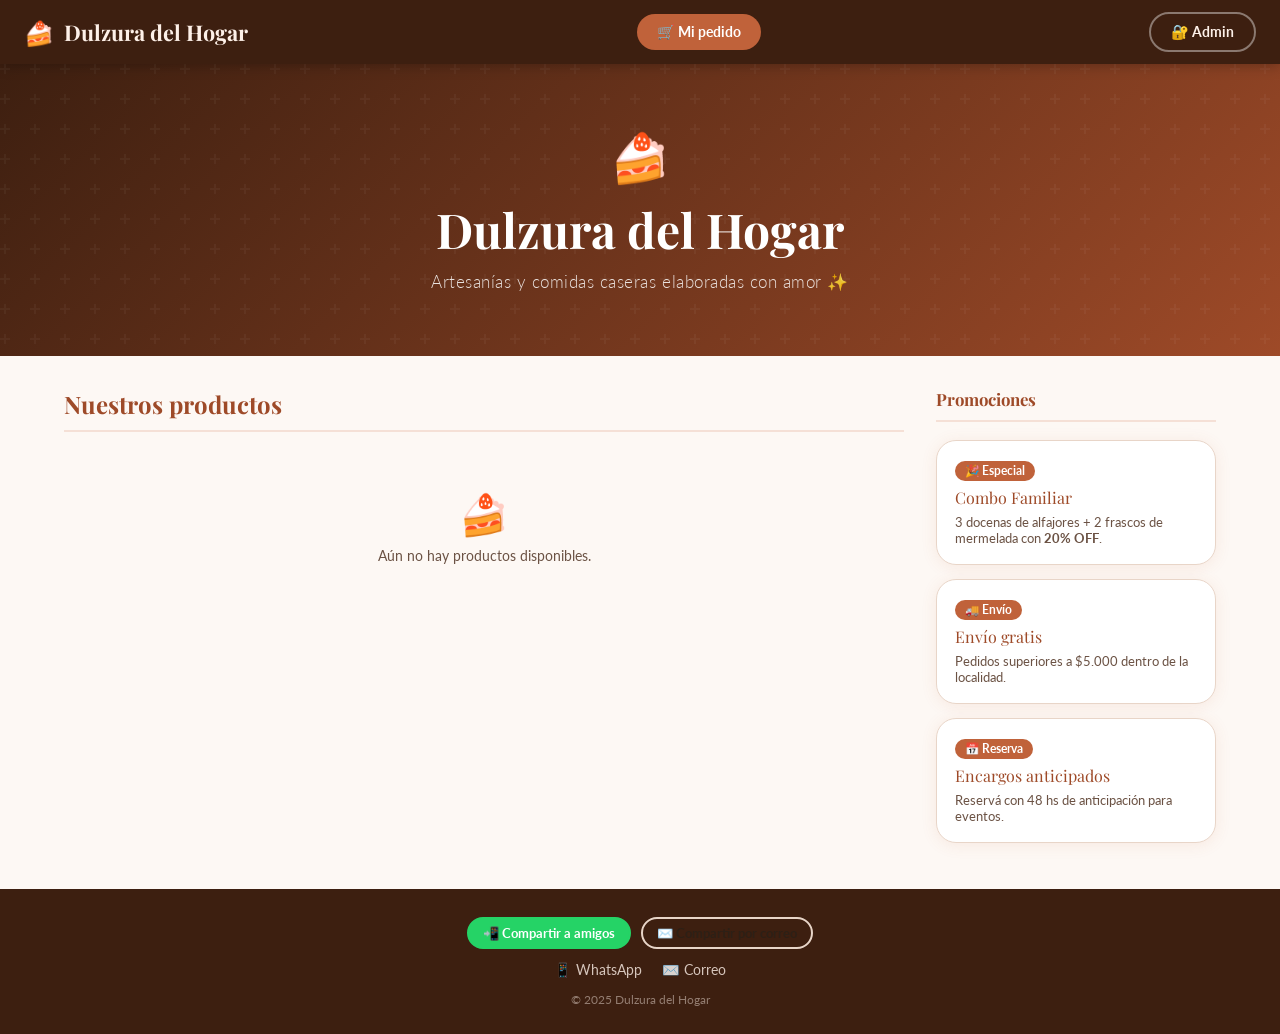
==== admin.html @ adb5f672 "Add files via upload" ====
<!DOCTYPE html>
<html lang="es">
<head>
  <meta charset="UTF-8">
  <meta name="viewport" content="width=device-width, initial-scale=1.0">
  <title>Panel Admin — Dulzura del Hogar</title>
  <link rel="manifest" href="manifest.json">
  <link rel="stylesheet" href="css/estilos.css">
  <script src="https://cdn.jsdelivr.net/npm/@emailjs/browser@4/dist/email.min.js"></script>
</head>
<body>

<!-- ===== NAVBAR ===== -->
<nav class="navbar" id="mainNavbar">
  <a class="navbar-brand" href="index.html" id="navBrand">
    <img id="navLogoImg" src="" alt="Logo" style="width:36px;height:36px;border-radius:8px;object-fit:cover;display:none;">
    <span id="navLogoEmoji" style="font-size:1.6rem;">🍰</span>
    <span id="navNombreApp">Dulzura del Hogar</span>
  </a>
  <div class="navbar-actions">
    <!-- Campanita con label -->
    <button class="bell-btn" id="bellBtn" title="Ver pedidos pendientes" aria-label="Pedidos pendientes">
      🔔
      <span class="bell-badge" id="bellBadge" style="display:none;"></span>
    </button>
    <button class="btn btn-outline" id="btnVerPublica" title="Ver cómo queda tu página pública">👁️ Ver mi página</button>
    <button class="btn btn-outline" id="btnLogout">Cerrar sesión</button>
  </div>
</nav>

<!-- ===== ADMIN LAYOUT ===== -->
<div class="admin-layout">

  <!-- ── Sidebar ── -->
  <aside class="admin-sidebar">
    <ul class="sidebar-menu">
      <li class="activo"><a href="#" data-sec="secInicio">🏠 Inicio</a></li>
      <li><a href="#" data-sec="secProductos">📦 Productos</a></li>
      <li><a href="#" data-sec="secPromos">🎁 Promociones</a></li>
      <li><a href="#" data-sec="secPedidos">🛒 Pedidos</a></li>
      <li><a href="#" data-sec="secTemas">🎨 Apariencia</a></li>
      <li><a href="#" data-sec="secLicencia">🔑 Licencia</a></li>
      <li><a href="#" data-sec="secCuenta">👤 Mi cuenta</a></li>
      <li><a href="#" data-sec="secGuia">📘 Guía rápida</a></li>
    </ul>
  </aside>

  <!-- ── Main ── -->
  <main class="admin-main">

    <!-- ═══ INICIO ═══ -->
    <section class="admin-section activo" id="secInicio">
      <h2 id="saludoAdmin" style="font-family:'Playfair Display',serif;font-size:1.6rem;color:var(--primary-dark);margin-bottom:20px;">¡Hola! 👋</h2>

      <div class="stats-grid">
        <div class="stat-card">
          <div class="stat-num" id="statProductos">0</div>
          <div class="stat-label">Productos</div>
        </div>
        <div class="stat-card">
          <div class="stat-num" id="statPedidosPend" style="color:var(--warning);">0</div>
          <div class="stat-label">Encargos pendientes</div>
        </div>
        <div class="stat-card">
          <div class="stat-num" id="statPedidosComp" style="color:var(--success);">0</div>
          <div class="stat-label">Completados</div>
        </div>
      </div>

      <div style="margin-top:20px;display:flex;gap:12px;flex-wrap:wrap;">
        <button class="btn btn-primary" onclick="irSeccion('secProductos')">📦 Ver productos</button>
        <button class="btn btn-ghost" onclick="abrirDrawerPedidos()">🛒 Ver encargos</button>
      </div>
    </section>

    <!-- ═══ PRODUCTOS ═══ -->
    <section class="admin-section" id="secProductos">
      <div class="panel-card">
        <div class="panel-card-header">
          <h3 class="panel-card-title">📦 Productos</h3>
          <button class="btn btn-primary btn-sm" id="btnNuevoProducto">➕ Nuevo producto</button>
        </div>
        <div style="overflow-x:auto;">
          <table class="tabla-admin">
            <thead>
              <tr>
                <th>Imagen</th>
                <th>Nombre</th>
                <th>Precio</th>
                <th>Detalle</th>
                <th>Acciones</th>
              </tr>
            </thead>
            <tbody id="listaProductosAdmin"></tbody>
          </table>
        </div>
      </div>
    </section>

    <!-- ═══ PROMOCIONES ═══ -->
    <section class="admin-section" id="secPromos">
      <div class="panel-card">
        <div class="panel-card-header">
          <h3 class="panel-card-title">🎁 Promociones</h3>
          <button class="btn btn-primary btn-sm" id="btnNuevaPromo">➕ Nueva promoción</button>
        </div>
        <div style="overflow-x:auto;">
          <table class="tabla-admin">
            <thead>
              <tr>
                <th>Imagen</th>
                <th>Título</th>
                <th>Precio</th>
                <th>Descripción</th>
                <th>Acciones</th>
              </tr>
            </thead>
            <tbody id="listaPromosAdmin"></tbody>
          </table>
        </div>
      </div>
    </section>

    <!-- ═══ PEDIDOS ═══ -->
    <section class="admin-section" id="secPedidos">
      <div class="panel-card">
        <div class="panel-card-header">
          <h3 class="panel-card-title">⏳ Encargos pendientes</h3>
          <button class="btn btn-ghost btn-sm" onclick="cargarPedidosAdmin()">🔄 Actualizar</button>
        </div>
        <div id="listaPedidosPend"></div>
      </div>
      <div class="panel-card">
        <div class="panel-card-header">
          <h3 class="panel-card-title">✅ Encargos completados</h3>
        </div>
        <div id="listaPedidosComp"></div>
      </div>
    </section>

    <!-- ═══ APARIENCIA ═══ -->
    <section class="admin-section" id="secTemas">
      <!-- Logo y nombre -->
      <div class="panel-card">
        <div class="panel-card-header">
          <h3 class="panel-card-title">🖼️ Logo y nombre</h3>
        </div>
        <p class="text-muted mb-3">Personalizá el logo y el nombre que aparece en toda la app.</p>

        <!-- Preview -->
        <div style="display:flex;align-items:center;gap:14px;background:var(--nav-bg);padding:14px 20px;border-radius:12px;margin-bottom:20px;">
          <div id="logoPreviewWrap" style="font-size:2rem;" id="logoPreviewEmoji">🍰</div>
          <span id="nombrePreview" style="font-family:'Playfair Display',serif;font-size:1.2rem;color:#fdf0e8;font-weight:700;">Dulzura del Hogar</span>
        </div>

        <div class="form-group">
          <label>Nombre de la tienda</label>
          <input type="text" id="inputNombreApp" placeholder="Dulzura del Hogar" maxlength="40">
        </div>

        <div class="form-group">
          <label>Emoji de logo (opción rápida)</label>
          <div style="display:flex;gap:8px;flex-wrap:wrap;margin-bottom:10px;" id="emojisPicker">
            <span class="emoji-opt" data-e="🍰">🍰</span>
            <span class="emoji-opt" data-e="🧁">🧁</span>
            <span class="emoji-opt" data-e="🍬">🍬</span>
            <span class="emoji-opt" data-e="🍫">🍫</span>
            <span class="emoji-opt" data-e="🎂">🎂</span>
            <span class="emoji-opt" data-e="🍩">🍩</span>
            <span class="emoji-opt" data-e="🥧">🥧</span>
            <span class="emoji-opt" data-e="🌸">🌸</span>
            <span class="emoji-opt" data-e="🏠">🏠</span>
            <span class="emoji-opt" data-e="⭐">⭐</span>
          </div>
        </div>

        <div class="form-group">
          <label>O subí tu propio logo (imagen)</label>
          <input type="file" id="inputLogoFile" accept="image/*" style="display:none;">
          <div style="display:flex;gap:10px;align-items:center;flex-wrap:wrap;">
            <button class="btn btn-ghost btn-sm" onclick="document.getElementById('inputLogoFile').click()">📁 Elegir imagen</button>
            <button class="btn btn-ghost btn-sm" onclick="quitarLogoImagen()">✕ Quitar imagen</button>
            <span id="logoFileNombre" class="text-muted" style="font-size:0.82rem;"></span>
          </div>
        </div>

        <button class="btn btn-primary" id="btnGuardarApariencia">💾 Guardar logo y nombre</button>
      </div>

      <!-- Temas de color -->
      <div class="panel-card">
        <div class="panel-card-header">
          <h3 class="panel-card-title">🎨 Tema de color</h3>
        </div>
        <p class="text-muted mb-3">El cambio se aplica inmediatamente en toda la app.</p>
        <div class="temas-grid">
          <div class="tema-opcion" data-tema="claro">
            <div class="tema-preview" style="background:linear-gradient(135deg,#fdf8f4,#c0623a);"></div>
            <label>☀️ Claro</label>
          </div>
          <div class="tema-opcion" data-tema="oscuro">
            <div class="tema-preview" style="background:linear-gradient(135deg,#1a1208,#e07840);"></div>
            <label>🌙 Oscuro</label>
          </div>
          <div class="tema-opcion" data-tema="navidad">
            <div class="tema-preview" style="background:linear-gradient(135deg,#1a3a1a,#b22222);"></div>
            <label>🎄 Navidad</label>
          </div>
          <div class="tema-opcion" data-tema="floral">
            <div class="tema-preview" style="background:linear-gradient(135deg,#fdf6fb,#a0408a);"></div>
            <label>🌸 Floral</label>
          </div>
        </div>
      </div>
    </section>

    <!-- ═══ LICENCIA ═══ -->
    <section class="admin-section" id="secLicencia">
      <div class="panel-card">
        <div class="panel-card-header">
          <h3 class="panel-card-title">🔑 Licencia</h3>
        </div>
        <div id="licenciaEstado" class="licencia-estado licencia-ok">✅ Verificando...</div>
        <hr class="divider">
        <p class="text-muted mb-3">¿Tenés un código de licencia? Ingresalo acá para activarlo.</p>
        <div class="form-group">
          <label for="inputCodigo">Código de licencia</label>
          <input type="text" id="inputCodigo" placeholder="Ej: DULZ-PREM-2026-XXXX" style="font-family:monospace;letter-spacing:2px;text-transform:uppercase;">
        </div>
        <button class="btn btn-primary" id="btnActivarLicencia">🔑 Activar licencia</button>
        <hr class="divider">
        <p class="text-muted" style="font-size:0.83rem;">
          Planes disponibles: 15, 30, 60, 90, 120, 180, 240, 300 días.<br>
          Contacto proveedor: <a href="mailto:dragoprot26@gmail.com" style="color:var(--primary);">dragoprot26@gmail.com</a>
        </p>
      </div>
    </section>

    <!-- ═══ MI CUENTA ═══ -->
    <section class="admin-section" id="secCuenta">

      <!-- Datos personales -->
      <div class="panel-card">
        <div class="panel-card-header">
          <h3 class="panel-card-title">👤 Mis datos</h3>
        </div>
        <div class="admin-avatar">👩‍🍳</div>
        <div class="form-group">
          <label for="adminNombre">Nombre</label>
          <input type="text" id="adminNombre" placeholder="Tu nombre">
        </div>
        <div class="form-group">
          <label for="adminEmail">Correo electrónico</label>
          <input type="email" id="adminEmail" placeholder="tu@correo.com">
        </div>
        <div class="form-group">
          <label for="adminTelefono">Teléfono WhatsApp (con código de país)</label>
          <input type="tel" id="adminTelefono" placeholder="5491112345678">
        </div>
        <button class="btn btn-primary" id="btnGuardarAdmin">💾 Guardar cambios</button>
      </div>

      <!-- Compartir app -->
      <div class="panel-card">
        <div class="panel-card-header">
          <h3 class="panel-card-title">🔗 Compartir mi tienda</h3>
        </div>
        <p class="text-muted mb-3">Compartí el link o el QR de tu tienda con tus clientes. El QR es único para tu negocio.</p>

        <!-- Link -->
        <div style="display:flex;gap:8px;align-items:center;margin-bottom:20px;flex-wrap:wrap;">
          <input type="text" id="linkTienda" readonly style="flex:1;padding:10px 14px;border:2px solid var(--border);border-radius:12px;background:var(--bg);color:var(--text);font-size:0.85rem;min-width:0;">
          <button class="btn btn-ghost btn-sm" onclick="copiarLinkTienda()">📋 Copiar</button>
        </div>

        <!-- QR -->
        <div id="qrTiendaWrap" style="display:none;text-align:center;margin-bottom:20px;">
          <p style="font-size:0.82rem;color:var(--text2);margin-bottom:10px;font-weight:700;text-transform:uppercase;letter-spacing:0.05em;">
            📱 QR de tu tienda
          </p>
          <div style="display:inline-block;background:#fff;padding:12px;border-radius:16px;border:2px solid var(--border);box-shadow:var(--shadow);">
            <img id="qrTiendaImg" src="" alt="QR Tienda" style="width:180px;height:180px;display:block;">
          </div>
          <p style="font-size:0.75rem;color:var(--text2);margin-top:10px;">Tus clientes escanean este QR y entran directo a tu tienda</p>
          <div style="display:flex;gap:8px;justify-content:center;margin-top:12px;flex-wrap:wrap;">
            <button class="btn btn-ghost btn-sm" onclick="descargarQR()">⬇️ Descargar QR</button>
            <button class="btn btn-ghost btn-sm" onclick="compartirQRWhatsApp()" style="background:#25D366;color:#fff;border-color:#25D366;">📱 Enviar QR por WhatsApp</button>
          </div>
        </div>

        <!-- Botones compartir -->
        <div style="display:flex;gap:10px;flex-wrap:wrap;">
          <button class="btn btn-primary" onclick="compartirWhatsApp()" style="background:#25D366;flex:1;min-width:140px;">
            📱 WhatsApp
          </button>
          <button class="btn btn-primary" onclick="compartirEmail()" style="flex:1;min-width:140px;">
            ✉️ Correo electrónico
          </button>
          <button class="btn btn-ghost" onclick="compartirNativo()" style="flex:1;min-width:140px;">
            🔗 Más opciones
          </button>
        </div>
      </div>

      <!-- Cambiar contraseña -->
      <div class="panel-card">
        <div class="panel-card-header">
          <h3 class="panel-card-title">🔒 Cambiar contraseña</h3>
        </div>
        <div class="form-group">
          <label for="passActual">Contraseña actual</label>
          <input type="password" id="passActual" placeholder="••••••">
        </div>
        <div class="form-group">
          <label for="passNueva">Nueva contraseña</label>
          <input type="password" id="passNueva" placeholder="Mínimo 6 caracteres">
        </div>
        <div class="form-group">
          <label for="passRepetir">Repetir nueva contraseña</label>
          <input type="password" id="passRepetir" placeholder="Igual que la anterior">
        </div>
        <button class="btn btn-ghost" id="btnCambiarPass">🔑 Cambiar contraseña</button>
      </div>

    </section>

    <!-- ═══ GUÍA RÁPIDA ═══ -->
    <section class="admin-section" id="secGuia">
      <div class="panel-card">
        <h3 class="panel-card-title">📘 Guía rápida de Dulzura del Hogar</h3>
        <ol style="line-height:1.8;font-size:0.9rem;color:var(--text2);">
          <li><strong>Agregá productos</strong> desde la sección "📦 Productos". Poné nombre, precio, imagen y detalle.</li>
          <li><strong>Creá promociones</strong> en "🎁 Promociones" para destacar ofertas. Podés subir imágenes y un precio opcional.</li>
          <li><strong>Gestioná encargos</strong> en "🛒 Pedidos". Recibís cada pedido y podés marcarlo como completado.</li>
          <li><strong>Personalizá la tienda</strong> en "🎨 Apariencia". Cambiá colores, logo y nombre.</li>
          <li><strong>Compartí tu tienda</strong> desde "👤 Mi cuenta → Compartir mi tienda". Enviá el link a tus clientes por WhatsApp o email.</li>
          <li><strong>Consultas y licencias</strong> en "🔑 Licencia" o escribí a <a href="mailto:dragoprot26@gmail.com">dragoprot26@gmail.com</a>.</li>
        </ol>
      </div>
    </section>

  </main>
</div>

<!-- ===== DRAWER PEDIDOS ===== -->
<div class="pedidos-panel" id="drawerPedidos">
  <div class="pedidos-panel-header">
    <span style="font-family:'Playfair Display',serif;font-size:1.1rem;">🛒 Encargos pendientes</span>
    <button id="btnCerrarDrawer" style="background:none;border:none;color:inherit;font-size:1.3rem;cursor:pointer;">✕</button>
  </div>
  <div class="pedidos-panel-body" id="drawerPedidosCont"></div>
</div>

<!-- ===== MODAL PRODUCTO ===== -->
<div class="modal-overlay" id="modalProducto">
  <div class="modal" style="max-width:520px;">
    <button class="modal-close" aria-label="Cerrar">✕</button>
    <h2 class="modal-titulo" id="modalProdTitulo">Producto</h2>

    <div class="form-group">
      <label for="prodNombre">Nombre *</label>
      <input type="text" id="prodNombre" placeholder="Ej: Alfajores de maicena">
    </div>
    <div class="form-group">
      <label for="prodPrecio">Precio *</label>
      <input type="number" id="prodPrecio" placeholder="1500" min="0">
    </div>

    <!-- ── Imagen: galería/cámara O url ── -->
    <div class="form-group">
      <label>Imagen del producto</label>
      <div id="prodImagenPreview" style="width:100%;height:150px;border-radius:12px;background:var(--primary-light);display:flex;align-items:center;justify-content:center;font-size:3rem;margin-bottom:10px;overflow:hidden;border:2px dashed var(--border);">
        🍬
      </div>
      <div style="display:flex;gap:8px;flex-wrap:wrap;margin-bottom:10px;">
        <button type="button" class="btn btn-ghost btn-sm" onclick="document.getElementById('inputImgGaleria').click()">🖼️ Galería / PC</button>
        <button type="button" class="btn btn-ghost btn-sm" id="btnCamara" onclick="document.getElementById('inputImgCamara').click()">📷 Cámara</button>
        <button type="button" class="btn btn-ghost btn-sm" onclick="toggleUrlImagen()">🌐 URL web</button>
        <button type="button" class="btn btn-ghost btn-sm" onclick="quitarImagenProducto()">✕ Quitar</button>
      </div>
      <input type="file" id="inputImgGaleria" accept="image/*" style="display:none;">
      <input type="file" id="inputImgCamara" accept="image/*" capture="environment" style="display:none;">
      <div id="urlImagenWrap" style="display:none;">
        <input type="url" id="prodImagen" placeholder="https://... URL de imagen web"
          oninput="previsualizarUrlImagen(this.value)"
          style="width:100%;padding:10px 14px;border:2px solid var(--border);border-radius:12px;background:var(--bg);color:var(--text);font-size:0.9rem;">
      </div>
    </div>

    <div class="form-group">
      <label for="prodDetalle">Descripción</label>
      <textarea id="prodDetalle" placeholder="Describí el producto..."></textarea>
    </div>

    <hr class="divider">
    <div style="display:flex;align-items:center;justify-content:space-between;margin-bottom:10px;">
      <label style="font-size:0.85rem;font-weight:700;color:var(--text2);">CAMPOS EXTRA</label>
      <button type="button" class="btn btn-ghost btn-sm" id="btnAgregarCampo">+ Agregar campo</button>
    </div>
    <div id="camposExtraContainer"></div>

    <button class="btn btn-primary btn-block" id="btnGuardarProducto" style="margin-top:16px;">💾 Guardar producto</button>
  </div>
</div>

<!-- ===== MODAL PROMO (MEJORADO) ===== -->
<div class="modal-overlay" id="modalPromo">
  <div class="modal" style="max-width:520px;">
    <button class="modal-close" aria-label="Cerrar">✕</button>
    <h2 class="modal-titulo" id="modalPromoTitulo">Promoción</h2>
    <div class="form-group">
      <label for="promoTitulo">Título *</label>
      <input type="text" id="promoTitulo" placeholder="Ej: Combo Familiar">
    </div>
    <div class="form-group">
      <label for="promoBadge">Etiqueta</label>
      <input type="text" id="promoBadge" placeholder="Ej: 🎉 Especial">
    </div>

    <!-- Imagen de la promo -->
    <div class="form-group">
      <label>Imagen (opcional)</label>
      <div id="promoImagenPreview" style="width:100%;height:150px;border-radius:12px;background:var(--primary-light);display:flex;align-items:center;justify-content:center;font-size:3rem;margin-bottom:10px;overflow:hidden;border:2px dashed var(--border);">
        🎁
      </div>
      <div style="display:flex;gap:8px;flex-wrap:wrap;">
        <button type="button" class="btn btn-ghost btn-sm" onclick="document.getElementById('inputImgPromoGaleria').click()">🖼️ Galería / PC</button>
        <button type="button" class="btn btn-ghost btn-sm" onclick="document.getElementById('inputImgPromoCamara').click()">📷 Cámara</button>
        <button type="button" class="btn btn-ghost btn-sm" onclick="quitarImagenPromo()">✕ Quitar</button>
      </div>
      <input type="file" id="inputImgPromoGaleria" accept="image/*" style="display:none;">
      <input type="file" id="inputImgPromoCamara" accept="image/*" capture="environment" style="display:none;">
    </div>

    <div class="form-group">
      <label for="promoPrecio">Precio (opcional)</label>
      <input type="number" id="promoPrecio" placeholder="Ej: 2500" min="0">
    </div>
    <div class="form-group">
      <label for="promoDesc">Descripción</label>
      <textarea id="promoDesc" placeholder="Describí la promo..."></textarea>
    </div>
    <button class="btn btn-primary btn-block" id="btnGuardarPromo">💾 Guardar promoción</button>
  </div>
</div>

<!-- ===== VISTA PREVIA DE LA PÁGINA PÚBLICA ===== -->
<div id="previewOverlay" style="display:none;position:fixed;inset:0;z-index:10000;background:#000;">
  <div style="height:50px;display:flex;align-items:center;justify-content:space-between;padding:0 14px;background:var(--nav-bg,#3d1f10);color:#fff;">
    <span style="font-weight:700;font-size:0.9rem;">👁️ Así ve tu página el público</span>
    <button class="btn btn-outline btn-sm" onclick="cerrarPreview()" style="color:#fff;border-color:#fff;">✕ Cerrar vista previa</button>
  </div>
  <iframe id="previewFrame" title="Vista previa" style="width:100%;height:calc(100% - 50px);border:0;background:#fff;"></iframe>
</div>

<script src="js/comun.js?v=5"></script>
<script src="js/licencia.js?v=5"></script>
<script src="js/admin.js?v=5"></script>
</body>
</html>
---- css/estilos.css ----
/* ===== DULZURA DEL HOGAR — Estilos Principales ===== */
@import url('https://fonts.googleapis.com/css2?family=Playfair+Display:ital,wght@0,400;0,600;0,700;1,400&family=Lato:wght@300;400;700&display=swap');

*, *::before, *::after { box-sizing: border-box; margin: 0; padding: 0; }

:root {
  --transition: 0.3s ease;
  --radius: 12px;
  --radius-lg: 20px;
  --shadow: 0 4px 20px rgba(0,0,0,0.10);
  --shadow-lg: 0 8px 40px rgba(0,0,0,0.16);
}

/* CLARO (default) */
body, body.tema-claro {
  --bg:#fdf8f4; --bg2:#fff8f0; --surface:#ffffff;
  --primary:#c0623a; --primary-dark:#9e4a28; --primary-light:#f5e0d6;
  --accent:#e8a87c; --text:#2d2016; --text2:#6b5244;
  --border:#e8d5c8; --nav-bg:#3d1f10; --nav-text:#fdf0e8;
  --badge:#e05c2a; --success:#4a9c6f; --warning:#d4870a;
  --danger:#c0392b; --card-shadow:0 2px 16px rgba(192,98,58,0.10);
}
body.tema-oscuro {
  --bg:#1a1208; --bg2:#231809; --surface:#2d1f10;
  --primary:#e07840; --primary-dark:#c05820; --primary-light:#3d2510;
  --accent:#c8884a; --text:#f5e8d8; --text2:#c8a88a;
  --border:#4a2e18; --nav-bg:#0f0906; --nav-text:#f5e8d8;
  --badge:#e05c2a; --success:#5ab87f; --warning:#e8a020;
  --danger:#e04040; --card-shadow:0 2px 16px rgba(0,0,0,0.4);
}
body.tema-navidad {
  --bg:#f9f4f2; --bg2:#fff5f5; --surface:#ffffff;
  --primary:#b22222; --primary-dark:#8b0000; --primary-light:#ffe4e4;
  --accent:#2e7d32; --text:#1a0a0a; --text2:#5c3030;
  --border:#e8c8c8; --nav-bg:#1a3a1a; --nav-text:#f9f4f2;
  --badge:#c0392b; --success:#2e7d32; --warning:#c8860a;
  --danger:#b22222; --card-shadow:0 2px 16px rgba(178,34,34,0.10);
}
body.tema-floral {
  --bg:#fdf6fb; --bg2:#fff0fa; --surface:#ffffff;
  --primary:#a0408a; --primary-dark:#7a2a6a; --primary-light:#f5d8f0;
  --accent:#e8a0d0; --text:#2a0a24; --text2:#6a3060;
  --border:#e8c8e0; --nav-bg:#3d1035; --nav-text:#fdf6fb;
  --badge:#b83298; --success:#4a8c6a; --warning:#c8860a;
  --danger:#c03060; --card-shadow:0 2px 16px rgba(160,64,138,0.10);
}

html { scroll-behavior: smooth; }
body { font-family:'Lato',sans-serif; background:var(--bg); color:var(--text); min-height:100vh; transition:background var(--transition),color var(--transition); }

/* NAVBAR */
.navbar { background:var(--nav-bg); color:var(--nav-text); padding:0 24px; display:flex; align-items:center; justify-content:space-between; height:64px; position:sticky; top:0; z-index:100; box-shadow:0 2px 12px rgba(0,0,0,0.25); }
.navbar-brand { font-family:'Playfair Display',serif; font-size:1.35rem; font-weight:700; color:var(--nav-text); text-decoration:none; display:flex; align-items:center; gap:10px; }
.navbar-actions { display:flex; align-items:center; gap:12px; }

/* BOTONES */
.btn { display:inline-flex; align-items:center; gap:6px; padding:9px 20px; border-radius:50px; border:none; cursor:pointer; font-family:'Lato',sans-serif; font-size:0.9rem; font-weight:700; transition:all var(--transition); text-decoration:none; white-space:nowrap; }
.btn-primary { background:var(--primary); color:#fff; }
.btn-primary:hover { background:var(--primary-dark); transform:translateY(-1px); box-shadow:var(--shadow); }
.btn-outline { background:transparent; color:var(--nav-text); border:2px solid rgba(255,255,255,0.4); }
.btn-outline:hover { background:rgba(255,255,255,0.15); border-color:rgba(255,255,255,0.7); }
.btn-ghost { background:transparent; color:var(--text); border:2px solid var(--border); }
.btn-ghost:hover { background:var(--primary-light); border-color:var(--primary); color:var(--primary-dark); }
.btn-danger { background:var(--danger); color:#fff; }
.btn-danger:hover { opacity:0.85; }
.btn-sm { padding:6px 14px; font-size:0.82rem; }
.btn-block { width:100%; justify-content:center; border-radius:var(--radius); }

/* CAMPANITA */
.bell-btn { position:relative; background:transparent; border:2px solid rgba(255,255,255,0.35); color:var(--nav-text); height:44px; min-width:44px; padding:0 10px; border-radius:50px; cursor:pointer; font-size:1.1rem; display:flex; align-items:center; gap:6px; transition:all var(--transition); }
.bell-btn:hover { background:rgba(255,255,255,0.15); }
.bell-badge { background:var(--badge); color:#fff; font-size:0.72rem; font-weight:700; padding:2px 7px; border-radius:50px; border:2px solid var(--nav-bg); display:none; white-space:nowrap; }
.bell-badge.visible { display:inline-block; }

/* HERO */
.hero { background:linear-gradient(135deg,var(--nav-bg) 0%,var(--primary-dark) 100%); color:#fff; padding:64px 32px; text-align:center; position:relative; overflow:hidden; }
.hero::before { content:''; position:absolute; inset:0; background:url("data:image/svg+xml,%3Csvg width='60' height='60' viewBox='0 0 60 60' xmlns='http://www.w3.org/2000/svg'%3E%3Cg fill='%23ffffff' fill-opacity='0.04'%3E%3Cpath d='M36 34v-4h-2v4h-4v2h4v4h2v-4h4v-2h-4zm0-30V0h-2v4h-4v2h4v4h2V6h4V4h-4zM6 34v-4H4v4H0v2h4v4h2v-4h4v-2H6zM6 4V0H4v4H0v2h4v4h2V6h4V4H6z'/%3E%3C/g%3E%3C/svg%3E"); }
.hero-logo { font-size:3rem; display:block; margin-bottom:10px; position:relative; }
.hero-logo img { width:80px; height:80px; border-radius:20px; object-fit:cover; }
.hero h1 { font-family:'Playfair Display',serif; font-size:clamp(1.8rem,5vw,3rem); font-weight:700; position:relative; margin-bottom:10px; }
.hero p { font-size:1.05rem; opacity:0.85; position:relative; font-weight:300; letter-spacing:0.03em; }

/* MAIN LAYOUT */
.main-layout { display:grid; grid-template-columns:1fr 280px; gap:32px; max-width:1200px; margin:0 auto; padding:32px 24px; }
.section-title { font-family:'Playfair Display',serif; font-size:1.5rem; color:var(--primary-dark); margin-bottom:18px; padding-bottom:10px; border-bottom:2px solid var(--primary-light); }

/* PRODUCTOS GRID */
.productos-grid { display:grid; grid-template-columns:repeat(auto-fill,minmax(200px,1fr)); gap:18px; }
.producto-card { background:var(--surface); border-radius:var(--radius-lg); overflow:hidden; box-shadow:var(--card-shadow); border:1px solid var(--border); transition:transform var(--transition),box-shadow var(--transition); display:flex; flex-direction:column; }
.producto-card:hover { transform:translateY(-4px); box-shadow:var(--shadow-lg); }
.producto-img { width:100%; height:170px; object-fit:cover; background:var(--primary-light); display:flex; align-items:center; justify-content:center; font-size:3rem; color:var(--primary); }
.producto-body { padding:14px; flex:1; display:flex; flex-direction:column; }
.producto-nombre { font-family:'Playfair Display',serif; font-size:1rem; font-weight:600; color:var(--text); margin-bottom:5px; }
.producto-detalle { font-size:0.83rem; color:var(--text2); flex:1; margin-bottom:10px; line-height:1.5; }
.producto-precio { font-size:1.2rem; font-weight:700; color:var(--primary); margin-bottom:10px; }

/* ASIDE */
.aside-promos { position:sticky; top:80px; height:fit-content; }
.promo-card { background:var(--surface); border-radius:var(--radius-lg); border:1px solid var(--border); padding:18px; margin-bottom:14px; box-shadow:var(--card-shadow); }
.promo-titulo { font-family:'Playfair Display',serif; font-size:1rem; color:var(--primary-dark); margin-bottom:6px; }
.promo-badge { display:inline-block; background:var(--primary); color:#fff; font-size:0.72rem; font-weight:700; padding:3px 10px; border-radius:50px; margin-bottom:6px; }

/* FOOTER */
footer { background:var(--nav-bg); color:var(--nav-text); padding:28px 24px; text-align:center; }
.footer-links { display:flex; justify-content:center; gap:20px; flex-wrap:wrap; margin-bottom:14px; }
.footer-links a { color:var(--nav-text); text-decoration:none; opacity:0.8; font-size:0.88rem; transition:opacity var(--transition); display:flex; align-items:center; gap:5px; }
.footer-links a:hover { opacity:1; }
#licenciaInfo { margin-top:10px; font-size:0.78rem; opacity:0.6; }

/* MODALES */
.modal-overlay { display:none; position:fixed; inset:0; background:rgba(0,0,0,0.55); z-index:200; align-items:center; justify-content:center; padding:16px; backdrop-filter:blur(3px); }
.modal-overlay.activo { display:flex; }
.modal { background:var(--surface); border-radius:var(--radius-lg); padding:28px; width:100%; max-width:440px; max-height:90vh; overflow-y:auto; box-shadow:var(--shadow-lg); position:relative; animation:modalIn 0.25s ease; }
@keyframes modalIn { from{transform:translateY(20px) scale(0.97);opacity:0;} to{transform:none;opacity:1;} }
.modal-close { position:absolute; top:14px; right:14px; background:none; border:none; font-size:1.3rem; cursor:pointer; color:var(--text2); line-height:1; transition:color var(--transition); }
.modal-close:hover { color:var(--primary); }
.modal-titulo { font-family:'Playfair Display',serif; font-size:1.4rem; color:var(--primary-dark); margin-bottom:18px; }

/* FORMULARIOS */
.form-group { margin-bottom:14px; }
.form-group label { display:block; font-size:0.82rem; font-weight:700; color:var(--text2); margin-bottom:5px; text-transform:uppercase; letter-spacing:0.05em; }
.form-group input,.form-group textarea,.form-group select { width:100%; padding:10px 14px; border:2px solid var(--border); border-radius:var(--radius); background:var(--bg); color:var(--text); font-family:'Lato',sans-serif; font-size:0.93rem; transition:border-color var(--transition); outline:none; }
.form-group input:focus,.form-group textarea:focus,.form-group select:focus { border-color:var(--primary); }
.form-group textarea { min-height:80px; resize:vertical; }

/* ADMIN LAYOUT */
.admin-layout { display:grid; grid-template-columns:240px 1fr; min-height:calc(100vh - 64px); }
.admin-sidebar { background:var(--surface); border-right:1px solid var(--border); padding:20px 0; position:sticky; top:64px; height:calc(100vh - 64px); overflow-y:auto; }
.sidebar-menu { list-style:none; }
.sidebar-menu li a,.sidebar-menu li button { display:flex; align-items:center; gap:8px; padding:11px 22px; color:var(--text2); text-decoration:none; font-size:0.9rem; font-weight:700; cursor:pointer; background:none; border:none; width:100%; text-align:left; transition:all var(--transition); border-left:3px solid transparent; }
.sidebar-menu li a:hover,.sidebar-menu li button:hover,.sidebar-menu li.activo a { background:var(--primary-light); color:var(--primary-dark); border-left-color:var(--primary); }
.admin-main { padding:28px; background:var(--bg); overflow-y:auto; }
.admin-section { display:none; }
.admin-section.activo { display:block; }

/* PANEL CARD */
.panel-card { background:var(--surface); border-radius:var(--radius-lg); border:1px solid var(--border); padding:22px; margin-bottom:20px; box-shadow:var(--card-shadow); }
.panel-card-header { display:flex; align-items:center; justify-content:space-between; margin-bottom:16px; flex-wrap:wrap; gap:10px; }
.panel-card-title { font-family:'Playfair Display',serif; font-size:1.15rem; color:var(--primary-dark); }

/* TABLA */
.tabla-admin { width:100%; border-collapse:collapse; font-size:0.88rem; }
.tabla-admin th { background:var(--primary-light); color:var(--primary-dark); padding:9px 13px; text-align:left; font-weight:700; font-size:0.78rem; text-transform:uppercase; letter-spacing:0.05em; }
.tabla-admin td { padding:10px 13px; border-bottom:1px solid var(--border); vertical-align:middle; }
.tabla-admin tr:last-child td { border-bottom:none; }
.tabla-admin tr:hover td { background:var(--primary-light); }

/* PEDIDOS */
.pedido-item { background:var(--bg); border:1px solid var(--border); border-radius:var(--radius); padding:14px; margin-bottom:8px; }
.pedido-header { display:flex; justify-content:space-between; align-items:flex-start; gap:10px; margin-bottom:6px; }
.pedido-nombre { font-weight:700; color:var(--text); }
.pedido-fecha { font-size:0.76rem; color:var(--text2); }
.pedido-info { font-size:0.84rem; color:var(--text2); line-height:1.5; }
.estado-badge { display:inline-block; padding:3px 10px; border-radius:50px; font-size:0.72rem; font-weight:700; text-transform:uppercase; }
.estado-pendiente { background:#fff3cd; color:#856404; }
.estado-completado { background:#d1fae5; color:#065f46; }

/* LICENCIA */
.licencia-estado { display:flex; align-items:center; gap:10px; padding:11px 15px; border-radius:var(--radius); margin-bottom:14px; font-size:0.88rem; font-weight:700; }
.licencia-ok { background:#d1fae5; color:#065f46; }
.licencia-warning { background:#fff3cd; color:#856404; }
.licencia-error { background:#fee2e2; color:#991b1b; }

/* AVISO FLOTANTE */
#avisoLicencia { position:fixed; bottom:20px; right:20px; background:var(--warning); color:#fff; padding:14px 18px; border-radius:var(--radius); box-shadow:var(--shadow-lg); max-width:280px; z-index:999; font-size:0.87rem; animation:slideUp 0.3s ease; }
@keyframes slideUp { from{transform:translateY(30px);opacity:0;} to{transform:none;opacity:1;} }

/* TEMAS */
.temas-grid { display:grid; grid-template-columns:repeat(2,1fr); gap:12px; }
.tema-opcion { border:3px solid var(--border); border-radius:var(--radius); padding:12px; cursor:pointer; text-align:center; transition:all var(--transition); }
.tema-opcion:hover,.tema-opcion.seleccionado { border-color:var(--primary); background:var(--primary-light); }
.tema-opcion .tema-preview { height:30px; border-radius:6px; margin-bottom:6px; }
.tema-opcion label { font-size:0.83rem; font-weight:700; cursor:pointer; }

/* EMOJI PICKER */
.emoji-opt { font-size:1.6rem; cursor:pointer; padding:6px; border-radius:8px; transition:all var(--transition); border:2px solid transparent; }
.emoji-opt:hover,.emoji-opt.seleccionado { background:var(--primary-light); border-color:var(--primary); }

/* CAMPOS EXTRA */
.campos-extra-container .campo-extra-row { display:flex; gap:8px; align-items:center; margin-bottom:8px; }
.campos-extra-container .campo-extra-row input { flex:1; padding:8px 12px; border:2px solid var(--border); border-radius:8px; background:var(--bg); color:var(--text); font-family:'Lato',sans-serif; font-size:0.88rem; outline:none; }
.campos-extra-container .campo-extra-row input:focus { border-color:var(--primary); }
.btn-remove-campo { background:none; border:none; color:var(--danger); cursor:pointer; font-size:1.2rem; padding:0 4px; }

/* ADMIN AVATAR */
.admin-avatar { width:68px; height:68px; border-radius:50%; background:var(--primary-light); display:flex; align-items:center; justify-content:center; font-size:2rem; margin-bottom:14px; color:var(--primary); }

/* STATS */
.stats-grid { display:grid; grid-template-columns:repeat(3,1fr); gap:12px; }
.stat-card { background:var(--primary-light); border-radius:var(--radius); padding:16px; text-align:center; }
.stat-num { font-family:'Playfair Display',serif; font-size:1.9rem; font-weight:700; color:var(--primary-dark); }
.stat-label { font-size:0.78rem; color:var(--text2); font-weight:700; text-transform:uppercase; letter-spacing:0.05em; margin-top:2px; }

/* DRAWER PEDIDOS */
.pedidos-panel { position:fixed; top:0; right:-420px; width:400px; max-width:100vw; height:100vh; background:var(--surface); box-shadow:var(--shadow-lg); z-index:300; transition:right 0.3s ease; display:flex; flex-direction:column; }
.pedidos-panel.abierto { right:0; }
.pedidos-panel-header { padding:18px 22px; background:var(--nav-bg); color:var(--nav-text); display:flex; align-items:center; justify-content:space-between; }
.pedidos-panel-body { flex:1; overflow-y:auto; padding:14px; }

/* BTN GROUP */
.btn-group { display:flex; gap:6px; }

/* RESPONSIVE */
@media (max-width:900px) {
  .main-layout { grid-template-columns:1fr; }
  .aside-promos { position:static; }
  .admin-layout { grid-template-columns:1fr; }
  .admin-sidebar { position:static; height:auto; display:flex; overflow-x:auto; padding:0; border-right:none; border-bottom:1px solid var(--border); }
  .sidebar-menu { display:flex; }
  .sidebar-menu li a,.sidebar-menu li button { padding:12px 14px; border-left:none; border-bottom:3px solid transparent; white-space:nowrap; font-size:0.8rem; }
  .sidebar-menu li.activo a { border-left:none; border-bottom-color:var(--primary); }
  .stats-grid { grid-template-columns:repeat(2,1fr); }
}
@media (max-width:600px) {
  .navbar { padding:0 14px; }
  .hero { padding:40px 16px; }
  .main-layout { padding:18px 14px; }
  .admin-main { padding:14px; }
  .modal { padding:20px; }
  .stats-grid { grid-template-columns:1fr 1fr; }
}

/* UTILS */
.flex-center { display:flex; align-items:center; justify-content:center; }
.mb-2 { margin-bottom:8px; }
.mb-3 { margin-bottom:16px; }
.text-muted { color:var(--text2); font-size:0.86rem; }
.text-center { text-align:center; }
.hidden { display:none !important; }
.w-full { width:100%; }
hr.divider { border:none; border-top:1px solid var(--border); margin:18px 0; }

/* SCROLLBAR */
::-webkit-scrollbar { width:5px; }
::-webkit-scrollbar-track { background:var(--bg); }
::-webkit-scrollbar-thumb { background:var(--border); border-radius:3px; }
::-webkit-scrollbar-thumb:hover { background:var(--primary); }

/* TEMA EXTRAS */
body.tema-navidad .hero { background:linear-gradient(135deg,#1a3a1a 0%,#8b0000 100%); }
body.tema-floral .hero { background:linear-gradient(135deg,#3d1035 0%,#7a2a6a 100%); }
body.tema-floral .navbar-brand { font-style:italic; }
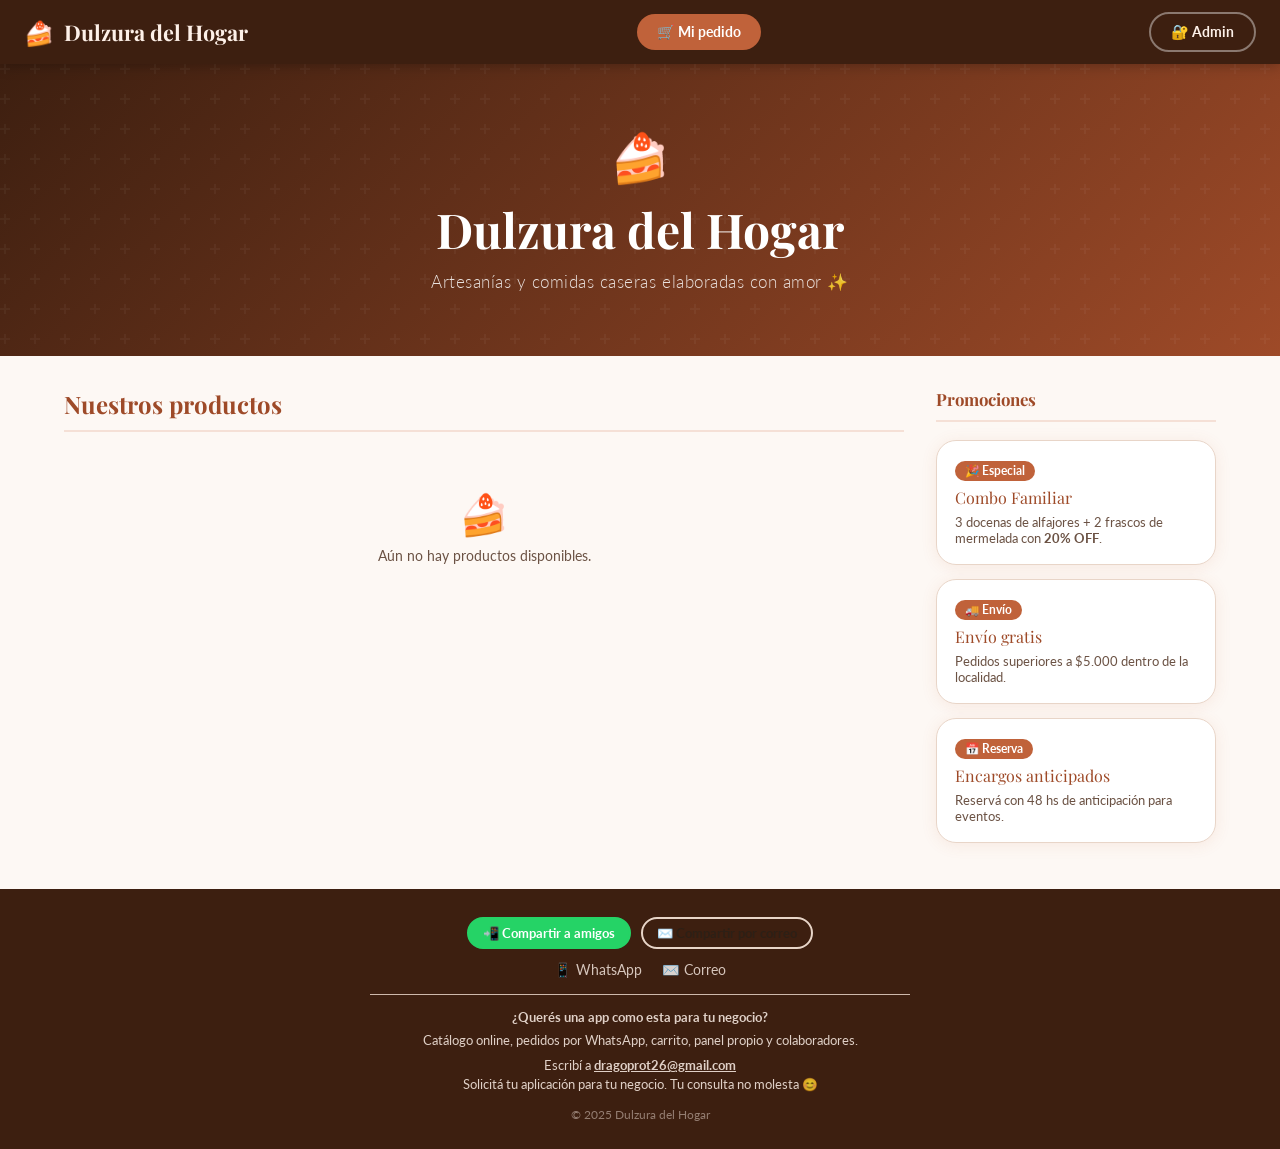
==== commit 5f20bb3b: "Add files via upload" ====
--- a/admin.html
+++ b/admin.html
@@ -38,6 +38,7 @@
       <li><a href="#" data-sec="secProductos">📦 Productos</a></li>
       <li><a href="#" data-sec="secPromos">🎁 Promociones</a></li>
       <li><a href="#" data-sec="secPedidos">🛒 Pedidos</a></li>
+      <li><a href="#" data-sec="secEntregas">📊 Entregas</a></li>
       <li><a href="#" data-sec="secTemas">🎨 Apariencia</a></li>
       <li><a href="#" data-sec="secLicencia">🔑 Licencia</a></li>
       <li><a href="#" data-sec="secCuenta">👤 Mi cuenta</a></li>
@@ -138,6 +139,32 @@
       </div>
     </section>
 
+    <!-- ═══ ENTREGAS (DASHBOARD) ═══ -->
+    <section class="admin-section" id="secEntregas">
+      <div class="panel-card">
+        <div class="panel-card-header">
+          <h3 class="panel-card-title">📊 Entregas</h3>
+          <button class="btn btn-ghost btn-sm" onclick="cargarEntregas()">🔄 Actualizar</button>
+        </div>
+        <div id="entregasResumen" style="margin-bottom:14px;"></div>
+        <div style="overflow-x:auto;">
+          <table class="tabla-admin">
+            <thead>
+              <tr>
+                <th>Fecha</th>
+                <th>Cliente</th>
+                <th>Pedido</th>
+                <th>Total</th>
+                <th>Estado</th>
+                <th>Atendido por</th>
+              </tr>
+            </thead>
+            <tbody id="listaEntregas"></tbody>
+          </table>
+        </div>
+      </div>
+    </section>
+
     <!-- ═══ APARIENCIA ═══ -->
     <section class="admin-section" id="secTemas">
       <!-- Logo y nombre -->
@@ -257,6 +284,11 @@
           <label for="adminTelefono">Teléfono WhatsApp (con código de país)</label>
           <input type="tel" id="adminTelefono" placeholder="5491112345678">
         </div>
+        <div class="form-group">
+          <label for="operadorNombre">Tu nombre (en este equipo)</label>
+          <input type="text" id="operadorNombre" placeholder="Ej: Rosa — aparece en el dashboard de entregas">
+        </div>
+        <p class="text-muted" style="font-size:0.8rem;margin:-4px 0 12px;">Esta tienda permite hasta <strong>2 equipos/personal</strong>. Para sumar más, escribí a <a href="mailto:dragoprot26@gmail.com" style="color:var(--primary);">dragoprot26@gmail.com</a>.</p>
         <button class="btn btn-primary" id="btnGuardarAdmin">💾 Guardar cambios</button>
       </div>
 
@@ -453,8 +485,8 @@
   <iframe id="previewFrame" title="Vista previa" style="width:100%;height:calc(100% - 50px);border:0;background:#fff;"></iframe>
 </div>
 
-<script src="js/comun.js?v=5"></script>
-<script src="js/licencia.js?v=5"></script>
-<script src="js/admin.js?v=5"></script>
+<script src="js/comun.js?v=8"></script>
+<script src="js/licencia.js?v=8"></script>
+<script src="js/admin.js?v=8"></script>
 </body>
 </html>
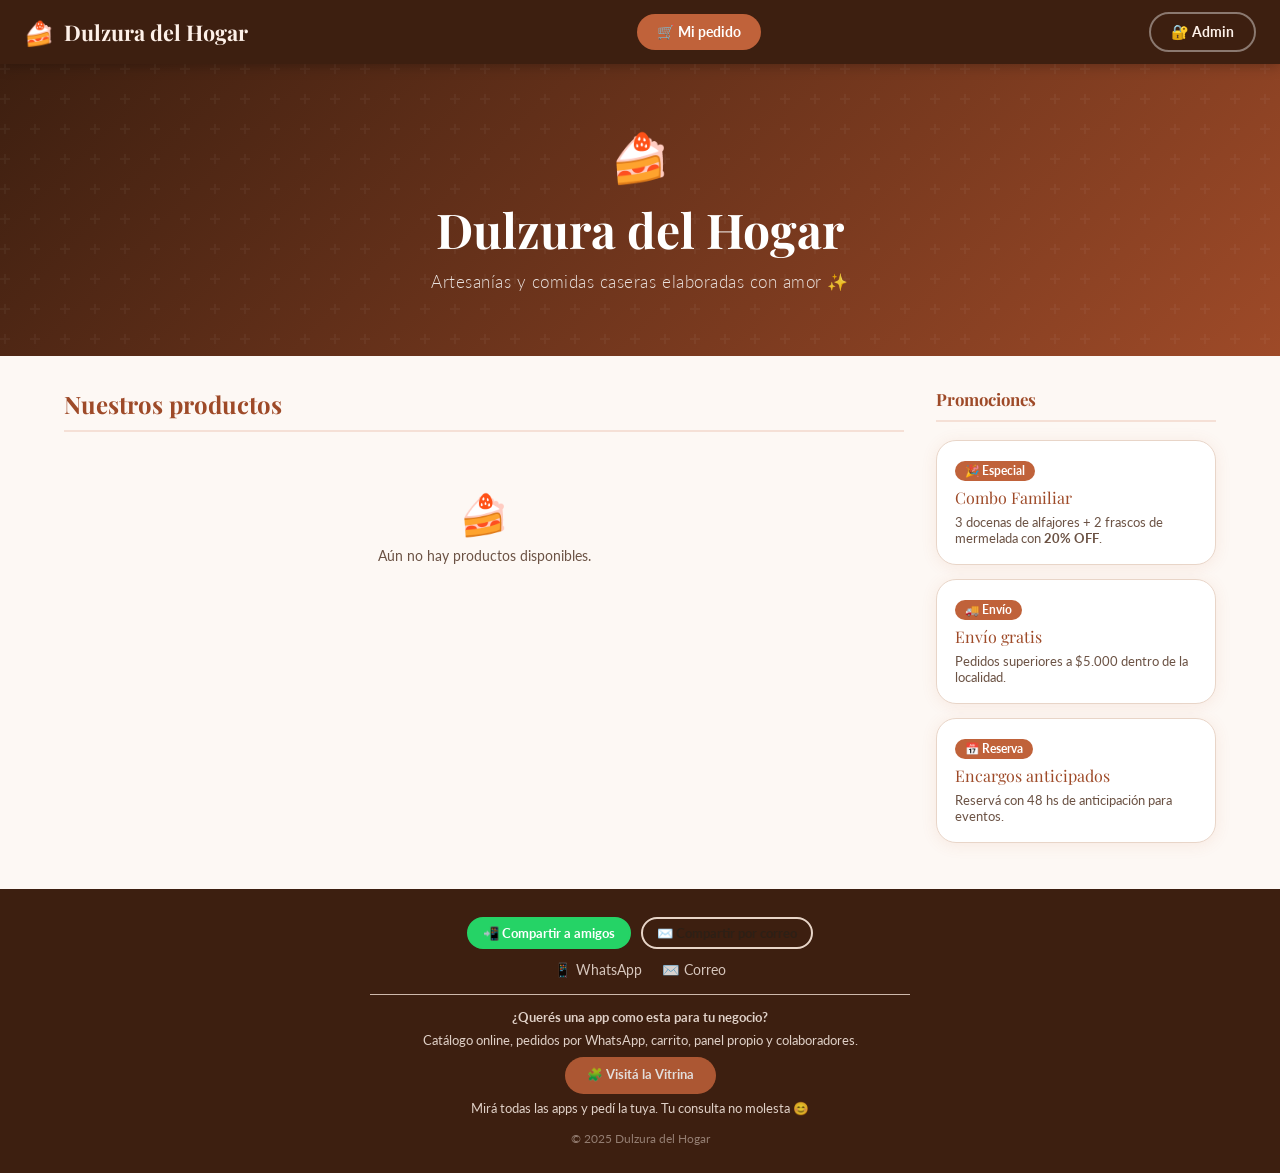
==== commit 2a3b6858: "Add files via upload" ====
--- a/admin.html
+++ b/admin.html
@@ -5,7 +5,23 @@
   <meta name="viewport" content="width=device-width, initial-scale=1.0">
   <title>Panel Admin — Dulzura del Hogar</title>
   <link rel="manifest" href="manifest.json">
+  <meta name="theme-color" content="#3d1f10">
+  <link rel="apple-touch-icon" href="img/icon-192.png">
+  <meta name="apple-mobile-web-app-capable" content="yes">
+  <meta name="apple-mobile-web-app-title" content="Dulzura del Hogar">
+  <script>if('serviceWorker' in navigator){window.addEventListener('load',function(){navigator.serviceWorker.register('sw.js').catch(function(){});});}</script>
   <link rel="stylesheet" href="css/estilos.css">
+  <style>
+    @media (max-width: 600px) {
+      .navbar { flex-wrap: nowrap; gap: 6px; padding: 8px 10px; }
+      .navbar-actions { gap: 6px; flex-shrink: 0; }
+      .navbar-actions .btn { font-size: 1.1rem; padding: 6px 9px; line-height: 1; }
+      .navbar-actions .btn-lbl { display: none; }   /* en celular: solo íconos */
+      .bell-btn { font-size: 1.1rem; padding: 6px 9px; }
+      .navbar-brand { min-width: 0; overflow: hidden; }
+      #navNombreApp { font-size: 0.95rem; white-space: nowrap; overflow: hidden; text-overflow: ellipsis; }
+    }
+  </style>
   <script src="https://cdn.jsdelivr.net/npm/@emailjs/browser@4/dist/email.min.js"></script>
 </head>
 <body>
@@ -23,8 +39,8 @@
       🔔
       <span class="bell-badge" id="bellBadge" style="display:none;"></span>
     </button>
-    <button class="btn btn-outline" id="btnVerPublica" title="Ver cómo queda tu página pública">👁️ Ver mi página</button>
-    <button class="btn btn-outline" id="btnLogout">Cerrar sesión</button>
+    <button class="btn btn-outline" id="btnVerPublica" title="Ver cómo queda tu página pública">👁️<span class="btn-lbl"> Ver mi página</span></button>
+    <button class="btn btn-outline" id="btnLogout" title="Cerrar sesión">🚪<span class="btn-lbl"> Cerrar sesión</span></button>
   </div>
 </nav>
 
@@ -282,7 +298,7 @@
         </div>
         <div class="form-group">
           <label for="adminTelefono">Teléfono WhatsApp (con código de país)</label>
-          <input type="tel" id="adminTelefono" placeholder="5491112345678">
+          <input type="tel" id="adminTelefono" value="+549 " placeholder="+549 11 1234-5678">
         </div>
         <div class="form-group">
           <label for="operadorNombre">Tu nombre (en este equipo)</label>
@@ -290,6 +306,16 @@
         </div>
         <p class="text-muted" style="font-size:0.8rem;margin:-4px 0 12px;">Esta tienda permite hasta <strong>2 equipos/personal</strong>. Para sumar más, escribí a <a href="mailto:dragoprot26@gmail.com" style="color:var(--primary);">dragoprot26@gmail.com</a>.</p>
         <button class="btn btn-primary" id="btnGuardarAdmin">💾 Guardar cambios</button>
+      </div>
+
+      <!-- Equipos con acceso -->
+      <div class="panel-card">
+        <div class="panel-card-header">
+          <h3 class="panel-card-title">💻 Equipos con acceso</h3>
+          <button class="btn btn-ghost btn-sm" onclick="renderEquipos()">🔄</button>
+        </div>
+        <p class="text-muted" style="font-size:0.82rem;">Si un equipo se perdió o ya no se usa, tocá <strong>✕ Cerrar</strong> para liberar el lugar al instante.</p>
+        <div id="listaEquipos"></div>
       </div>
 
       <!-- Compartir app -->
@@ -485,8 +511,8 @@
   <iframe id="previewFrame" title="Vista previa" style="width:100%;height:calc(100% - 50px);border:0;background:#fff;"></iframe>
 </div>
 
-<script src="js/comun.js?v=8"></script>
-<script src="js/licencia.js?v=8"></script>
-<script src="js/admin.js?v=8"></script>
+<script src="js/comun.js?v=10"></script>
+<script src="js/licencia.js?v=10"></script>
+<script src="js/admin.js?v=10"></script>
 </body>
 </html>
